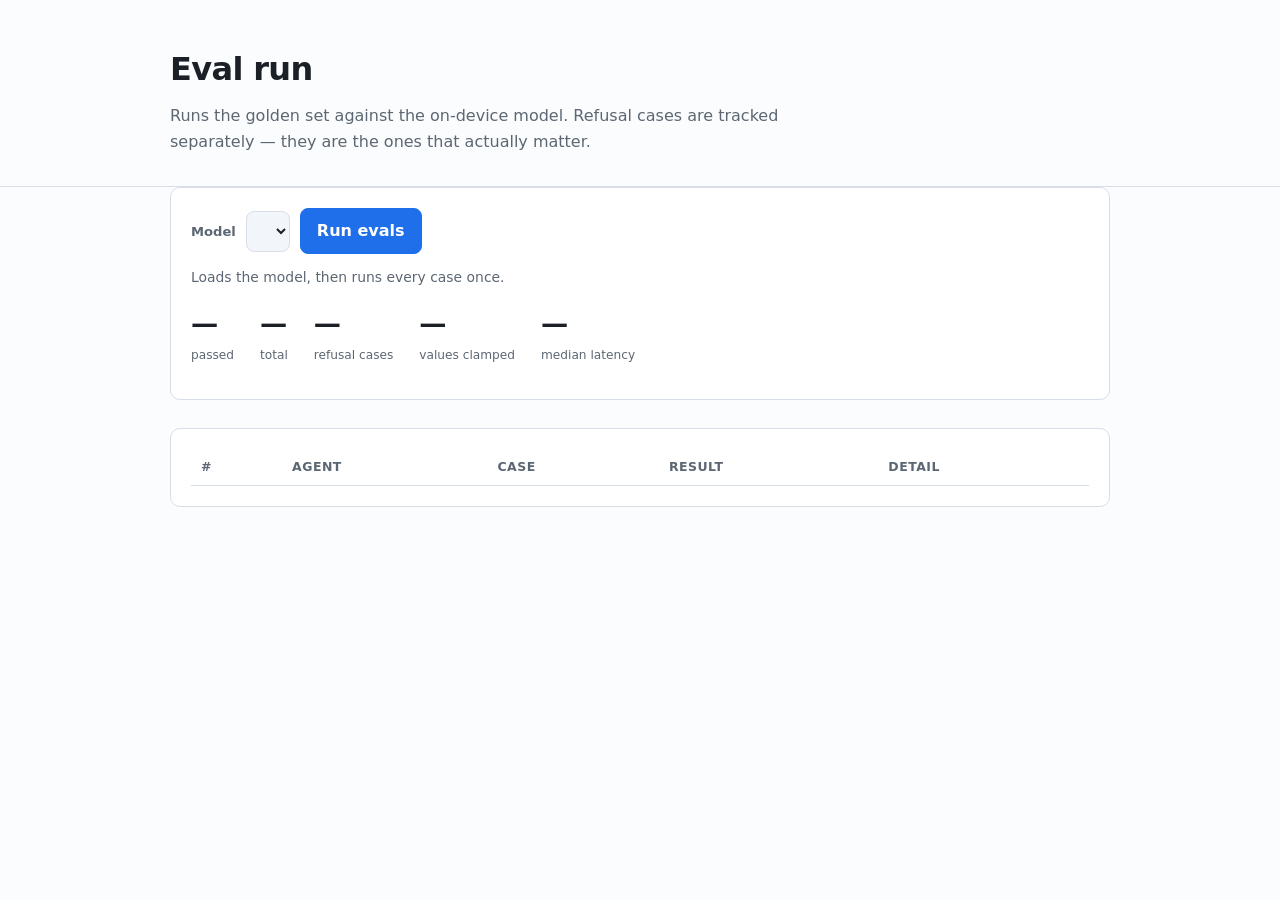
==== evals/run.html @ dd8d7f4c "Twelve in-browser agents with schema-constrained output and an eval suite Agents are declarative rec" ====
<!doctype html>
<html lang="en">
<head>
<meta charset="utf-8" />
<meta name="viewport" content="width=device-width, initial-scale=1" />
<title>Agent Suite — eval run</title>
<link rel="stylesheet" href="../src/styles.css" />
<style>
  table { width: 100%; border-collapse: collapse; font-size: 0.85rem; }
  th, td { text-align: left; padding: 8px 10px; border-bottom: 1px solid var(--border); vertical-align: top; }
  th { color: var(--muted); font-weight: 600; font-size: 0.78rem; text-transform: uppercase; letter-spacing: 0.04em; }
  .pass { color: #3fb950; font-weight: 700; }
  .fail { color: #f85149; font-weight: 700; }
  .tag { font-size: 0.7rem; padding: 1px 6px; border-radius: 99px; border: 1px solid var(--border); color: var(--muted); }
  .scoreboard { display: flex; gap: 26px; flex-wrap: wrap; margin: 14px 0; }
  .stat { font-size: 1.7rem; font-weight: 700; font-variant-numeric: tabular-nums; }
  .stat-label { color: var(--muted); font-size: 0.76rem; }
</style>
</head>
<body>
<header><div class="wrap">
  <h1>Eval run</h1>
  <p class="tagline">
    Runs the golden set against the on-device model. Refusal cases are tracked separately —
    they are the ones that actually matter.
  </p>
</div></header>

<main class="wrap">
  <section class="panel">
    <div class="row">
      <label for="model">Model</label>
      <select id="model"></select>
      <button id="go" class="primary">Run evals</button>
    </div>
    <div id="status" class="status">Loads the model, then runs every case once.</div>
    <div class="bar-track" hidden><div class="bar" id="bar"></div></div>
    <div class="scoreboard" id="scoreboard" hidden>
      <div><div class="stat" id="s-pass">—</div><div class="stat-label">passed</div></div>
      <div><div class="stat" id="s-total">—</div><div class="stat-label">total</div></div>
      <div><div class="stat" id="s-refusal">—</div><div class="stat-label">refusal cases</div></div>
      <div><div class="stat" id="s-repairs">—</div><div class="stat-label">values clamped</div></div>
      <div><div class="stat" id="s-time">—</div><div class="stat-label">median latency</div></div>
    </div>
  </section>

  <section class="panel">
    <table>
      <thead><tr><th>#</th><th>Agent</th><th>Case</th><th>Result</th><th>Detail</th></tr></thead>
      <tbody id="rows"></tbody>
    </table>
  </section>
</main>

<script type="module" src="run.js"></script>
</body>
</html>
---- src/styles.css ----
:root {
  --bg: #0e1116;
  --surface: #161b22;
  --surface-2: #1c2430;
  --border: #2b3442;
  --text: #e6edf3;
  --muted: #8b98a9;
  --accent: #6ea8fe;
  --accent-ink: #08121f;
  --warn: #f0b429;
  --radius: 10px;
}

@media (prefers-color-scheme: light) {
  :root {
    --bg: #fbfcfd;
    --surface: #ffffff;
    --surface-2: #f2f5f9;
    --border: #d8dee6;
    --text: #1b2027;
    --muted: #5c6773;
    --accent: #1f6feb;
    --accent-ink: #ffffff;
  }
}

* { box-sizing: border-box; }

body {
  margin: 0;
  background: var(--bg);
  color: var(--text);
  font: 16px/1.6 ui-sans-serif, system-ui, -apple-system, "Segoe UI", Roboto, sans-serif;
}

.wrap { max-width: 980px; margin: 0 auto; padding: 0 20px; }

header { border-bottom: 1px solid var(--border); padding: 44px 0 32px; }
h1 { margin: 0 0 8px; font-size: 2rem; letter-spacing: -0.02em; }
.tagline { margin: 0; color: var(--muted); max-width: 60ch; }

main { padding: 28px 0 56px; }

.panel {
  background: var(--surface);
  border: 1px solid var(--border);
  border-radius: var(--radius);
  padding: 20px;
  margin-bottom: 28px;
}

.row { display: flex; gap: 10px; align-items: center; flex-wrap: wrap; margin-bottom: 12px; }

label { display: block; font-size: 0.82rem; color: var(--muted); margin: 14px 0 6px; font-weight: 600; }
.row label { margin: 0; }

select, textarea {
  background: var(--surface-2);
  color: var(--text);
  border: 1px solid var(--border);
  border-radius: 8px;
  padding: 9px 11px;
  font: inherit;
  width: 100%;
}
select { width: auto; }
textarea { resize: vertical; font-family: ui-monospace, SFMono-Regular, Menlo, monospace; font-size: 0.86rem; }

button {
  border-radius: 8px;
  border: 1px solid var(--border);
  padding: 9px 16px;
  font: inherit;
  font-weight: 600;
  cursor: pointer;
  background: var(--surface-2);
  color: var(--text);
}
button:hover:not(:disabled) { border-color: var(--accent); }
button:disabled { opacity: 0.55; cursor: not-allowed; }
.primary { background: var(--accent); color: var(--accent-ink); border-color: var(--accent); }
.ghost { background: transparent; }

.status { color: var(--muted); font-size: 0.87rem; }
.warn { color: var(--warn); font-size: 0.87rem; margin-top: 10px; }

.bar-track { height: 5px; background: var(--surface-2); border-radius: 99px; margin-top: 12px; overflow: hidden; }
.bar { height: 100%; width: 0; background: var(--accent); transition: width 0.25s ease; }

/* agent grid */
.grid {
  display: grid;
  grid-template-columns: repeat(auto-fill, minmax(215px, 1fr));
  gap: 12px;
  margin-bottom: 28px;
}
.card {
  display: flex;
  flex-direction: column;
  align-items: flex-start;
  gap: 5px;
  text-align: left;
  padding: 15px;
  background: var(--surface);
  border: 1px solid var(--border);
  border-radius: var(--radius);
  font-weight: 400;
}
.card:hover { border-color: var(--accent); transform: translateY(-1px); }
.icon { font-size: 1.35rem; }
.card-name { font-weight: 650; }
.card-blurb { color: var(--muted); font-size: 0.82rem; line-height: 1.45; }
.card-fields { color: var(--muted); font-size: 0.72rem; margin-top: 4px; opacity: 0.8; }

/* workbench */
.wb-head { display: flex; justify-content: space-between; align-items: center; }
.wb-head h2 { margin: 0; font-size: 1.2rem; }
.muted { color: var(--muted); }
.small { font-size: 0.8rem; }

.output {
  background: var(--surface-2);
  border: 1px solid var(--border);
  border-radius: 8px;
  padding: 14px;
  overflow-x: auto;
  font-family: ui-monospace, SFMono-Regular, Menlo, monospace;
  font-size: 0.84rem;
  white-space: pre-wrap;
  word-break: break-word;
  min-height: 90px;
  margin: 0 0 8px;
}

.metrics { color: var(--muted); font-size: 0.8rem; font-variant-numeric: tabular-nums; }

footer { border-top: 1px solid var(--border); padding: 22px 0 40px; }
a { color: var(--accent); }

@media (max-width: 620px) {
  .grid { grid-template-columns: 1fr 1fr; }
  h1 { font-size: 1.6rem; }
}
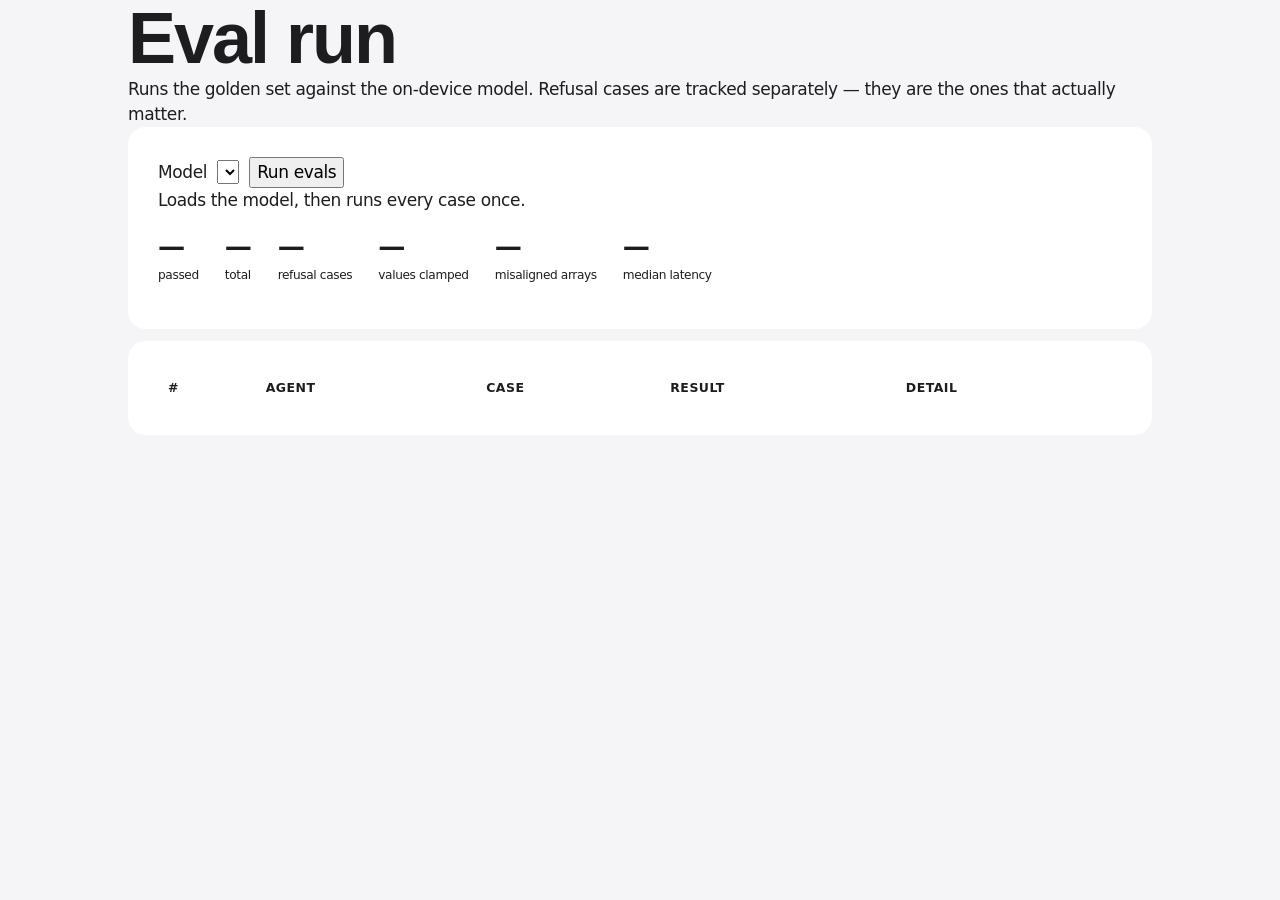
==== commit c8828970: "Six apps on the agent runtime, monochrome interface, and the validation the README promised The twel" ====
--- a/evals/run.html
+++ b/evals/run.html
@@ -40,6 +40,7 @@
       <div><div class="stat" id="s-total">—</div><div class="stat-label">total</div></div>
       <div><div class="stat" id="s-refusal">—</div><div class="stat-label">refusal cases</div></div>
       <div><div class="stat" id="s-repairs">—</div><div class="stat-label">values clamped</div></div>
+      <div><div class="stat" id="s-misaligned">—</div><div class="stat-label">misaligned arrays</div></div>
       <div><div class="stat" id="s-time">—</div><div class="stat-label">median latency</div></div>
     </div>
   </section>
--- a/src/styles.css
+++ b/src/styles.css
@@ -1,143 +1,490 @@
+/* ==================================================================
+   Agent Suite — design system
+
+   Built to Apple's language rather than to generic glassmorphism, which
+   means a few things are deliberately absent:
+
+   - No floating gradient orbs. Apple backgrounds are flat: #f5f5f7 or
+     white or black. Decoration behind content is not part of the system.
+   - No heavy shadows. Separation comes from a background-value step
+     (canvas #f5f5f7, card #fff), not from a drop shadow.
+   - Translucency appears in exactly one place — the navigation bar,
+     over content scrolling beneath it. That is what the material is
+     for. A blurred panel with nothing behind it is just a grey box.
+
+   What carries the design instead is type and space: a large tightly
+   tracked display face, a 17px reading size, and section rhythm in the
+   80–120px range. Apple's greys are used verbatim.
+   ================================================================== */
+
+/* ---------- tokens ---------- */
+
 :root {
-  --bg: #0e1116;
-  --surface: #161b22;
-  --surface-2: #1c2430;
-  --border: #2b3442;
-  --text: #e6edf3;
-  --muted: #8b98a9;
-  --accent: #6ea8fe;
-  --accent-ink: #08121f;
-  --warn: #f0b429;
-  --radius: 10px;
-}
-
-@media (prefers-color-scheme: light) {
+  color-scheme: light dark;
+
+  --canvas: #f5f5f7;          /* Apple's page grey */
+  --surface: #ffffff;         /* cards sit above the canvas */
+  --surface-2: #fafafc;
+  --hairline: rgba(0, 0, 0, 0.09);
+  --hairline-2: rgba(0, 0, 0, 0.16);
+
+  --ink: #1d1d1f;             /* Apple's near-black */
+  --ink-2: #6e6e73;           /* Apple's secondary label */
+  --ink-3: #86868b;           /* Apple's tertiary label */
+
+  --fill: rgba(0, 0, 0, 0.045);
+  --fill-2: rgba(0, 0, 0, 0.08);
+
+  --accent: #1d1d1f;
+  --accent-ink: #ffffff;
+
+  --nav: rgba(245, 245, 247, 0.72);
+
+  --r-card: 18px;
+  --r-lg: 22px;
+  --r-md: 12px;
+  --r-pill: 980px;
+
+  --shadow: 0 4px 20px rgba(0, 0, 0, 0.05);
+  --shadow-lift: 0 8px 32px rgba(0, 0, 0, 0.09);
+
+  --ease: cubic-bezier(0.4, 0, 0.2, 1);
+  --ease-out: cubic-bezier(0.16, 1, 0.3, 1);
+}
+
+@media (prefers-color-scheme: dark) {
   :root {
-    --bg: #fbfcfd;
-    --surface: #ffffff;
-    --surface-2: #f2f5f9;
-    --border: #d8dee6;
-    --text: #1b2027;
-    --muted: #5c6773;
-    --accent: #1f6feb;
-    --accent-ink: #ffffff;
+    --canvas: #000000;
+    --surface: #1d1d1f;
+    --surface-2: #232325;
+    --hairline: rgba(255, 255, 255, 0.11);
+    --hairline-2: rgba(255, 255, 255, 0.2);
+
+    --ink: #f5f5f7;
+    --ink-2: #a1a1a6;
+    --ink-3: #86868b;
+
+    --fill: rgba(255, 255, 255, 0.07);
+    --fill-2: rgba(255, 255, 255, 0.12);
+
+    --accent: #f5f5f7;
+    --accent-ink: #1d1d1f;
+
+    --nav: rgba(0, 0, 0, 0.72);
+
+    --shadow: none;
+    --shadow-lift: 0 8px 32px rgba(0, 0, 0, 0.5);
   }
 }
 
+/* ---------- base ---------- */
+
 * { box-sizing: border-box; }
+html { -webkit-text-size-adjust: 100%; scroll-behavior: smooth; }
 
 body {
   margin: 0;
-  background: var(--bg);
-  color: var(--text);
-  font: 16px/1.6 ui-sans-serif, system-ui, -apple-system, "Segoe UI", Roboto, sans-serif;
-}
-
-.wrap { max-width: 980px; margin: 0 auto; padding: 0 20px; }
-
-header { border-bottom: 1px solid var(--border); padding: 44px 0 32px; }
-h1 { margin: 0 0 8px; font-size: 2rem; letter-spacing: -0.02em; }
-.tagline { margin: 0; color: var(--muted); max-width: 60ch; }
-
-main { padding: 28px 0 56px; }
+  min-height: 100vh;
+  background: var(--canvas);
+  color: var(--ink);
+  /* 17px is Apple's reading size; the -apple-system stack resolves to SF. */
+  font: 400 17px/1.47 -apple-system, BlinkMacSystemFont, "SF Pro Text", "Helvetica Neue",
+    "Segoe UI", system-ui, sans-serif;
+  letter-spacing: -0.022em;
+  -webkit-font-smoothing: antialiased;
+  -moz-osx-font-smoothing: grayscale;
+}
+
+@media (prefers-reduced-motion: reduce) {
+  html { scroll-behavior: auto; }
+  *, *::before, *::after { animation-duration: 0.01ms !important; transition-duration: 0.01ms !important; }
+}
+
+/* ---------- type ---------- */
+/* Display sizes track tighter as they grow — the defining detail of Apple's
+   headline setting, and what most imitations miss. */
+
+h1, h2, h3 {
+  margin: 0;
+  font-family: "SF Pro Display", -apple-system, BlinkMacSystemFont, "Helvetica Neue", sans-serif;
+  font-weight: 600;
+  line-height: 1.07;
+}
+h1 { font-size: clamp(40px, 6.4vw, 72px); letter-spacing: -0.028em; }
+h2 { font-size: clamp(26px, 3.2vw, 34px); letter-spacing: -0.021em; line-height: 1.12; }
+h3 { font-size: 21px; letter-spacing: -0.018em; line-height: 1.19; }
+
+p { margin: 0 0 1em; }
+p:last-child { margin-bottom: 0; }
+
+a { color: var(--ink); text-decoration: none; }
+a:hover { text-decoration: underline; text-underline-offset: 3px; }
+
+.muted { color: var(--ink-2); }
+.dim { color: var(--ink-3); }
+.small { font-size: 14px; letter-spacing: -0.016em; }
+.nums { font-variant-numeric: tabular-nums; }
+.mono {
+  font-family: ui-monospace, "SF Mono", SFMono-Regular, Menlo, monospace;
+  font-size: 13px; letter-spacing: 0; font-variant-numeric: tabular-nums;
+}
+
+/* Apple's eyebrow: small, uppercase, wide-tracked — the inverse of a headline. */
+.label {
+  display: block;
+  font-size: 12px; font-weight: 600;
+  text-transform: uppercase; letter-spacing: 0.06em;
+  color: var(--ink-3);
+  margin-bottom: 10px;
+}
+
+/* ---------- layout ---------- */
+
+.wrap { width: min(1024px, 100% - 44px); margin-inline: auto; }
+main { padding-bottom: 120px; }
+
+/* The one legitimate use of the material: content scrolls under the bar. */
+.topbar {
+  position: sticky; top: 0; z-index: 50;
+  height: 48px;
+  background: var(--nav);
+  backdrop-filter: saturate(180%) blur(20px);
+  -webkit-backdrop-filter: saturate(180%) blur(20px);
+  border-bottom: 1px solid var(--hairline);
+  margin-bottom: 40px;
+}
+.topbar-in { display: flex; align-items: center; gap: 10px; height: 48px; }
+.boot-row { display: flex; align-items: center; gap: 8px; flex-wrap: nowrap; min-width: 0; }
+.topbar-bar { position: absolute; left: 0; right: 0; bottom: -1px; height: 1px; border: 0; border-radius: 0; background: transparent; }
+.hide-sm { display: inline-flex; }
+
+.wordmark {
+  display: flex; align-items: center; gap: 8px;
+  font-size: 14px; font-weight: 600; letter-spacing: -0.015em;
+  background: none; border: 0; padding: 4px; color: var(--ink); cursor: pointer;
+}
+.wordmark .dot { width: 15px; height: 15px; border-radius: 4px; background: var(--ink); }
+.spacer { flex: 1; }
+
+/* ---------- controls ---------- */
+
+button, select, input, textarea { font: inherit; letter-spacing: inherit; }
+
+/* Apple buttons are regular weight, pill-shaped, and generously padded. */
+.btn {
+  display: inline-flex; align-items: center; gap: 6px;
+  padding: 11px 21px;
+  border-radius: var(--r-pill);
+  border: 1px solid var(--hairline-2);
+  background: transparent;
+  color: var(--ink);
+  font-size: 15px; font-weight: 400; letter-spacing: -0.018em;
+  cursor: pointer;
+  transition: background 0.25s var(--ease), color 0.25s var(--ease),
+    border-color 0.25s var(--ease), opacity 0.2s var(--ease);
+  white-space: nowrap;
+}
+.btn:hover:not(:disabled) { background: var(--fill); }
+.btn:active:not(:disabled) { background: var(--fill-2); }
+.btn:disabled { opacity: 0.36; cursor: not-allowed; }
+.btn:focus-visible { outline: 3px solid var(--ink); outline-offset: 2px; }
+
+.btn-primary { background: var(--accent); color: var(--accent-ink); border-color: transparent; }
+.btn-primary:hover:not(:disabled) { background: var(--accent); opacity: 0.85; }
+.btn-primary:active:not(:disabled) { opacity: 0.72; }
+
+.btn-ghost { border-color: transparent; color: var(--ink-2); }
+.btn-ghost:hover:not(:disabled) { background: var(--fill); color: var(--ink); }
+
+.btn-sm { padding: 7px 15px; font-size: 13px; }
+.btn-icon { padding: 9px; border-radius: 50%; aspect-ratio: 1; justify-content: center; border-color: transparent; }
+.btn-icon:hover:not(:disabled) { background: var(--fill); }
+
+.field {
+  width: 100%;
+  padding: 13px 15px;
+  border-radius: var(--r-md);
+  border: 1px solid var(--hairline-2);
+  background: var(--surface);
+  color: var(--ink);
+  font-size: 16px;
+  resize: vertical;
+  transition: border-color 0.2s var(--ease), box-shadow 0.2s var(--ease);
+}
+.field::placeholder { color: var(--ink-3); }
+.field:focus {
+  outline: none;
+  border-color: var(--ink);
+  box-shadow: 0 0 0 3px var(--fill);
+}
+textarea.field { min-height: 128px; line-height: 1.5; }
+
+/* A native select paints its own UA background, which reads as a light slab in
+   dark mode however the fill is set. Take the appearance and draw the chevron. */
+select.field {
+  width: auto; padding: 6px 26px 6px 12px;
+  border-radius: var(--r-pill); cursor: pointer;
+  font-size: 13px; background: var(--fill); border-color: transparent;
+  appearance: none; -webkit-appearance: none;
+  background-image: linear-gradient(45deg, transparent 50%, var(--ink-2) 50%),
+    linear-gradient(135deg, var(--ink-2) 50%, transparent 50%);
+  background-position: calc(100% - 13px) 52%, calc(100% - 9px) 52%;
+  background-size: 4px 4px, 4px 4px;
+  background-repeat: no-repeat;
+}
+select.field option { background: var(--surface); color: var(--ink); }
+
+/* ---------- icons ---------- */
+
+.icon { display: inline-grid; place-items: center; }
+.icon svg { width: 1em; height: 1em; display: block; }
+
+.app-icon {
+  display: grid; place-items: center;
+  color: var(--ink);
+  font-size: 26px;
+  flex: none;
+  opacity: 0.9;
+}
+.app-icon .icon { font-size: 26px; }
+
+/* ---------- pills ---------- */
+/* Severity reads as fill density: outlined is quiet, solid ink is loud. */
+
+.pill {
+  display: inline-flex; align-items: center; gap: 5px;
+  padding: 3px 0; border-radius: var(--r-pill);
+  background: transparent; border: 0;
+  font-size: 12px; font-weight: 400; letter-spacing: -0.004em;
+  color: var(--ink-3); white-space: nowrap;
+}
+/* Metadata sets read as a single quiet line, separated rather than boxed. */
+.task-meta .pill + .pill::before,
+.media .pill + .pill::before { content: "·"; margin-right: 5px; color: var(--hairline-2); }
+.pill-accent, .pill-bad, .pill-warn, .pill-good { padding: 4px 11px; }
+.pill-accent { background: var(--accent); color: var(--accent-ink); }
+.pill-good { background: transparent; border-color: var(--hairline-2); color: var(--ink-2); }
+.pill-warn { background: transparent; border-color: var(--ink-2); border-style: dashed; color: var(--ink); }
+.pill-bad { background: var(--accent); color: var(--accent-ink); font-weight: 600; }
+
+.dot-live { width: 6px; height: 6px; border-radius: 50%; background: var(--ink-3); flex: none; }
+
+/* ---------- home ---------- */
+
+.hero { padding: 96px 0 72px; max-width: 20ch; }
+.hero h1 { margin-bottom: 20px; }
+.hero .lede { font-size: 21px; line-height: 1.38; letter-spacing: -0.021em; color: var(--ink-2); max-width: 32ch; }
+
+.launcher { display: grid; grid-template-columns: repeat(auto-fill, minmax(300px, 1fr)); gap: 12px; margin-bottom: 120px; }
+
+/* A card is a solid surface one value above the canvas. That step is the
+   entire separation mechanism — no border, no shadow at rest. */
+.app-card {
+  display: flex; flex-direction: column; align-items: flex-start; gap: 10px;
+  padding: 32px 30px;
+  text-align: left; cursor: pointer;
+  background: var(--surface);
+  border: 0;
+  border-radius: var(--r-card);
+  color: var(--ink);
+  font: inherit; letter-spacing: inherit;
+  transition: transform 0.4s var(--ease-out), box-shadow 0.4s var(--ease-out);
+}
+.app-card:hover { transform: translateY(-3px); box-shadow: var(--shadow-lift); }
+.app-card:active { transform: translateY(-1px); }
+.app-card:focus-visible { outline: 3px solid var(--ink); outline-offset: 3px; }
+.app-card h3 { margin-top: 4px; }
+.app-card .blurb { color: var(--ink-2); font-size: 15px; line-height: 1.47; }
+
+
+/* ---------- app view ---------- */
+
+.view { animation: rise 0.5s var(--ease-out) both; }
+@keyframes rise { from { opacity: 0; transform: translateY(10px); } to { opacity: 1; transform: none; } }
+
+.view-head { display: flex; align-items: flex-start; gap: 16px; margin-bottom: 40px; padding-top: 8px; }
+.view-head h1 { font-size: clamp(30px, 4.2vw, 44px); }
+.view-head .sub { color: var(--ink-2); font-size: 17px; margin-top: 6px; max-width: 52ch; }
 
 .panel {
+  padding: 30px;
+  margin-bottom: 12px;
   background: var(--surface);
-  border: 1px solid var(--border);
-  border-radius: var(--radius);
-  padding: 20px;
-  margin-bottom: 28px;
-}
-
-.row { display: flex; gap: 10px; align-items: center; flex-wrap: wrap; margin-bottom: 12px; }
-
-label { display: block; font-size: 0.82rem; color: var(--muted); margin: 14px 0 6px; font-weight: 600; }
-.row label { margin: 0; }
-
-select, textarea {
-  background: var(--surface-2);
-  color: var(--text);
-  border: 1px solid var(--border);
-  border-radius: 8px;
-  padding: 9px 11px;
-  font: inherit;
-  width: 100%;
-}
-select { width: auto; }
-textarea { resize: vertical; font-family: ui-monospace, SFMono-Regular, Menlo, monospace; font-size: 0.86rem; }
-
-button {
-  border-radius: 8px;
-  border: 1px solid var(--border);
-  padding: 9px 16px;
-  font: inherit;
-  font-weight: 600;
-  cursor: pointer;
-  background: var(--surface-2);
-  color: var(--text);
-}
-button:hover:not(:disabled) { border-color: var(--accent); }
-button:disabled { opacity: 0.55; cursor: not-allowed; }
-.primary { background: var(--accent); color: var(--accent-ink); border-color: var(--accent); }
-.ghost { background: transparent; }
-
-.status { color: var(--muted); font-size: 0.87rem; }
-.warn { color: var(--warn); font-size: 0.87rem; margin-top: 10px; }
-
-.bar-track { height: 5px; background: var(--surface-2); border-radius: 99px; margin-top: 12px; overflow: hidden; }
-.bar { height: 100%; width: 0; background: var(--accent); transition: width 0.25s ease; }
-
-/* agent grid */
-.grid {
-  display: grid;
-  grid-template-columns: repeat(auto-fill, minmax(215px, 1fr));
-  gap: 12px;
-  margin-bottom: 28px;
-}
-.card {
-  display: flex;
-  flex-direction: column;
-  align-items: flex-start;
-  gap: 5px;
-  text-align: left;
-  padding: 15px;
-  background: var(--surface);
-  border: 1px solid var(--border);
-  border-radius: var(--radius);
-  font-weight: 400;
-}
-.card:hover { border-color: var(--accent); transform: translateY(-1px); }
-.icon { font-size: 1.35rem; }
-.card-name { font-weight: 650; }
-.card-blurb { color: var(--muted); font-size: 0.82rem; line-height: 1.45; }
-.card-fields { color: var(--muted); font-size: 0.72rem; margin-top: 4px; opacity: 0.8; }
-
-/* workbench */
-.wb-head { display: flex; justify-content: space-between; align-items: center; }
-.wb-head h2 { margin: 0; font-size: 1.2rem; }
-.muted { color: var(--muted); }
-.small { font-size: 0.8rem; }
+  border-radius: var(--r-card);
+}
+.panel-tight { padding: 20px; }
+
+.split { display: grid; grid-template-columns: 1fr 1fr; gap: 14px; align-items: start; }
+.split-wide { grid-template-columns: 1.25fr 1fr; }
+.stack { display: flex; flex-direction: column; gap: 12px; }
+.row { display: flex; gap: 10px; align-items: center; flex-wrap: wrap; }
+.row-end { justify-content: flex-end; }
+
+/* ---------- agent trail ---------- */
+
+.trail { display: flex; flex-direction: column; }
+.trail-step { display: grid; grid-template-columns: 22px 1fr; gap: 13px; padding: 9px 0; animation: rise 0.4s var(--ease-out) both; }
+
+.trail-mark {
+  width: 20px; height: 20px; border-radius: 50%;
+  display: grid; place-items: center;
+  font-size: 11px; font-weight: 600;
+  background: var(--fill); color: var(--ink-2);
+  position: relative;
+}
+.trail-step:not(:last-child) .trail-mark::after {
+  content: ""; position: absolute; top: 22px; left: 50%;
+  width: 1px; height: calc(100% + 8px);
+  transform: translateX(-50%);
+  background: var(--hairline);
+}
+.trail-mark.working { animation: spin 1s linear infinite; }
+@keyframes spin { to { transform: rotate(360deg); } }
+.trail-mark.done { background: var(--accent); color: var(--accent-ink); }
+.trail-mark.bad { background: transparent; border: 1px dashed var(--ink-2); color: var(--ink); }
+.trail-tool { font-size: 15px; font-weight: 500; }
+.trail-why { color: var(--ink-2); font-size: 14px; line-height: 1.45; }
+.trail-obs { color: var(--ink-3); font-size: 13px; margin-top: 3px; line-height: 1.45; }
+
+/* ---------- results ---------- */
+
+.card { padding: 16px 18px; border-radius: var(--r-md); background: var(--fill); border: 0; animation: rise 0.4s var(--ease-out) both; }
+.card + .card { margin-top: 9px; }
+
+.stat-row { display: flex; gap: 34px; flex-wrap: wrap; }
+.stat .n { font-family: "SF Pro Display", -apple-system, sans-serif; font-size: 40px; font-weight: 600; letter-spacing: -0.03em; font-variant-numeric: tabular-nums; line-height: 1.05; }
+.stat .k { font-size: 12px; color: var(--ink-3); text-transform: uppercase; letter-spacing: 0.06em; margin-top: 4px; }
+
+.bar-track { height: 3px; border-radius: var(--r-pill); background: var(--fill); overflow: hidden; }
+.bar { height: 100%; width: 0; background: var(--ink); transition: width 0.35s var(--ease); }
+
+.meter { display: flex; gap: 3px; }
+.meter i { flex: 1; height: 4px; border-radius: var(--r-pill); background: var(--fill-2); }
+.meter i.on { background: var(--ink); }
+.meter.bad i.on, .meter.warn i.on, .meter.good i.on { background: var(--ink); }
+
+/* ---------- tasks ---------- */
+
+.task {
+  display: grid; grid-template-columns: auto 1fr auto; gap: 13px; align-items: start;
+  padding: 14px 2px; border-radius: 0;
+  background: transparent; border: 0; border-bottom: 1px solid var(--hairline);
+  transition: opacity 0.25s var(--ease), box-shadow 0.25s var(--ease), border-color 0.25s var(--ease);
+  animation: rise 0.4s var(--ease-out) both;
+}
+.task + .task { margin-top: 0; }
+.task.done { opacity: 0.38; }
+.task.done .task-text { text-decoration: line-through; }
+.task.chosen { background: var(--fill); border-radius: var(--r-md); padding-inline: 14px; }
+.task-text { font-size: 16px; }
+.task-meta { display: flex; gap: 6px; flex-wrap: wrap; margin-top: 8px; }
+
+.check {
+  width: 20px; height: 20px; border-radius: 50%;
+  border: 1.5px solid var(--ink-3); background: transparent;
+  cursor: pointer; padding: 0; display: grid; place-items: center;
+  color: transparent; font-size: 11px;
+  transition: background 0.2s var(--ease), border-color 0.2s var(--ease), color 0.2s var(--ease);
+  flex: none; margin-top: 2px;
+}
+.check:hover { border-color: var(--ink); }
+.check.on { background: var(--ink); border-color: var(--ink); color: var(--accent-ink); }
+
+/* ---------- charts ---------- */
+
+.spark { display: flex; align-items: flex-end; gap: 4px; height: 80px; }
+.spark i { flex: 1; min-width: 4px; border-radius: 2px; background: var(--ink); opacity: 0.68; transition: height 0.5s var(--ease-out), opacity 0.2s var(--ease); }
+.spark i:hover { opacity: 1; }
+
+/* ---------- media ---------- */
+
+.media-grid { display: grid; grid-template-columns: repeat(auto-fill, minmax(260px, 1fr)); gap: 12px; }
+.media {
+  padding: 20px 0; border-radius: 0;
+  background: transparent; border: 0; border-top: 1px solid var(--hairline);
+  display: flex; flex-direction: column; gap: 6px;
+  animation: rise 0.45s var(--ease-out) both;
+}
+.media .kind { font-size: 11px; letter-spacing: 0.08em; text-transform: uppercase; color: var(--ink-3); font-weight: 600; }
+.media .title { font-size: 17px; font-weight: 600; letter-spacing: -0.02em; line-height: 1.24; }
+.media .meta { font-size: 13px; color: var(--ink-3); }
+.media .why { font-size: 15px; color: var(--ink-2); line-height: 1.47; }
+
+/* ---------- network disclosure ---------- */
+
+.net { border-radius: var(--r-md); border: 1px dashed var(--hairline-2); padding: 16px 18px; }
+.net summary { cursor: pointer; font-size: 14px; color: var(--ink); }
+.net ul { margin: 12px 0 0; padding-left: 18px; }
+.net li { font-size: 12px; color: var(--ink-2); word-break: break-all; margin-bottom: 5px; font-family: ui-monospace, "SF Mono", Menlo, monospace; letter-spacing: 0; }
+
+/* ---------- empty + toast ---------- */
+
+.empty { text-align: center; padding: 56px 20px; color: var(--ink-3); }
+.empty .big { font-size: 30px; margin-bottom: 12px; opacity: 0.35; filter: saturate(0); }
+.empty .big .icon { font-size: 30px; }
+
+.toast {
+  position: fixed; bottom: 28px; left: 50%;
+  transform: translateX(-50%) translateY(90px);
+  padding: 13px 24px; border-radius: var(--r-pill);
+  background: var(--accent); color: var(--accent-ink);
+  box-shadow: var(--shadow-lift);
+  font-size: 15px;
+  z-index: 100; opacity: 0;
+  transition: transform 0.5s var(--ease-out), opacity 0.3s var(--ease);
+  pointer-events: none;
+  max-width: min(520px, calc(100vw - 40px)); text-align: center;
+}
+.toast.show { transform: translateX(-50%) translateY(0); opacity: 1; }
+
+.shimmer { background: linear-gradient(100deg, transparent 20%, var(--fill) 50%, transparent 80%); background-size: 200% 100%; animation: shimmer 1.4s infinite linear; }
+@keyframes shimmer { to { background-position: -200% 0; } }
+.skeleton { height: 12px; border-radius: 6px; background: var(--fill); margin-bottom: 10px; }
+
+/* ---------- workbench ---------- */
+
+.agent-grid { display: grid; grid-template-columns: repeat(auto-fill, minmax(220px, 1fr)); gap: 10px; }
+.agent-card {
+  display: flex; flex-direction: column; align-items: flex-start; gap: 5px;
+  padding: 18px; text-align: left; cursor: pointer; font: inherit; letter-spacing: inherit; color: var(--ink);
+  border-radius: var(--r-md); background: var(--fill); border: 0;
+  transition: background 0.25s var(--ease), transform 0.35s var(--ease-out);
+}
+.agent-card:hover { background: var(--surface); transform: translateY(-2px); }
+.agent-card .ic { font-size: 17px; filter: saturate(0); opacity: 0.75; }
+.agent-card .nm { font-size: 15px; font-weight: 600; letter-spacing: -0.018em; }
+.agent-card .bl { color: var(--ink-2); font-size: 13px; line-height: 1.42; }
 
 .output {
-  background: var(--surface-2);
-  border: 1px solid var(--border);
-  border-radius: 8px;
-  padding: 14px;
-  overflow-x: auto;
-  font-family: ui-monospace, SFMono-Regular, Menlo, monospace;
-  font-size: 0.84rem;
-  white-space: pre-wrap;
-  word-break: break-word;
-  min-height: 90px;
-  margin: 0 0 8px;
-}
-
-.metrics { color: var(--muted); font-size: 0.8rem; font-variant-numeric: tabular-nums; }
-
-footer { border-top: 1px solid var(--border); padding: 22px 0 40px; }
-a { color: var(--accent); }
-
-@media (max-width: 620px) {
-  .grid { grid-template-columns: 1fr 1fr; }
-  h1 { font-size: 1.6rem; }
-}
+  border-radius: var(--r-md); background: var(--fill); border: 0;
+  padding: 16px; overflow-x: auto; white-space: pre-wrap; word-break: break-word;
+  min-height: 86px; margin: 0;
+  font-family: ui-monospace, "SF Mono", SFMono-Regular, Menlo, monospace;
+  font-size: 13px; line-height: 1.6; letter-spacing: 0; color: var(--ink-2);
+}
+
+/* ---------- footer ---------- */
+
+footer { padding: 32px 0 56px; border-top: 1px solid var(--hairline); margin-top: 40px; color: var(--ink-3); font-size: 13px; line-height: 1.5; }
+footer a { color: var(--ink-2); }
+
+/* ---------- responsive ---------- */
+
+@media (max-width: 860px) {
+  .split, .split-wide { grid-template-columns: 1fr; }
+  .wrap { width: min(1024px, 100% - 32px); }
+  .panel { padding: 22px; }
+  .hero { padding: 40px 0 36px; max-width: none; }
+}
+@media (max-width: 740px) {
+  .hide-sm { display: none; }
+  .boot-row .pill { display: none; }
+}
+@media (min-width: 741px) {
+  .boot-row .pill { display: none; }
+}
+@media (max-width: 520px) {
+  .launcher { grid-template-columns: 1fr; }
+  .stat-row { gap: 22px; }
+  .app-card { padding: 22px; }
+}
